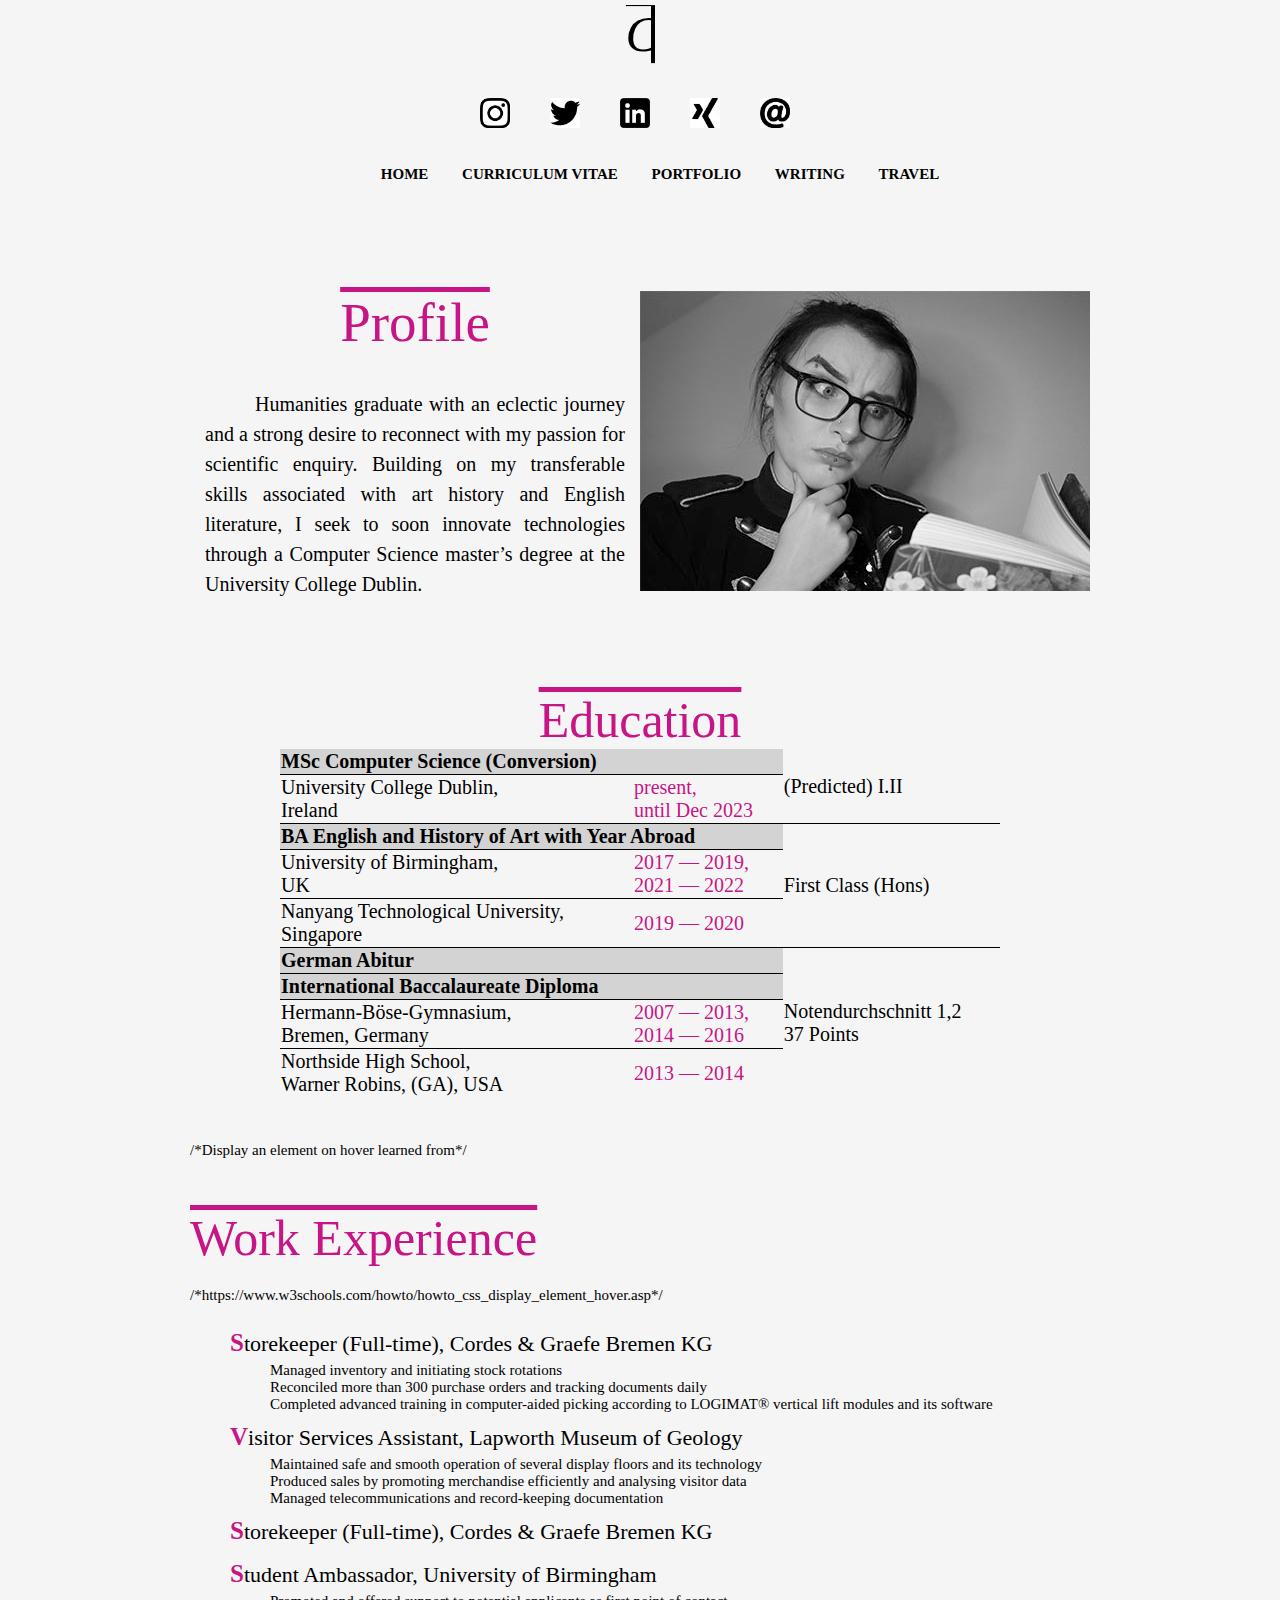
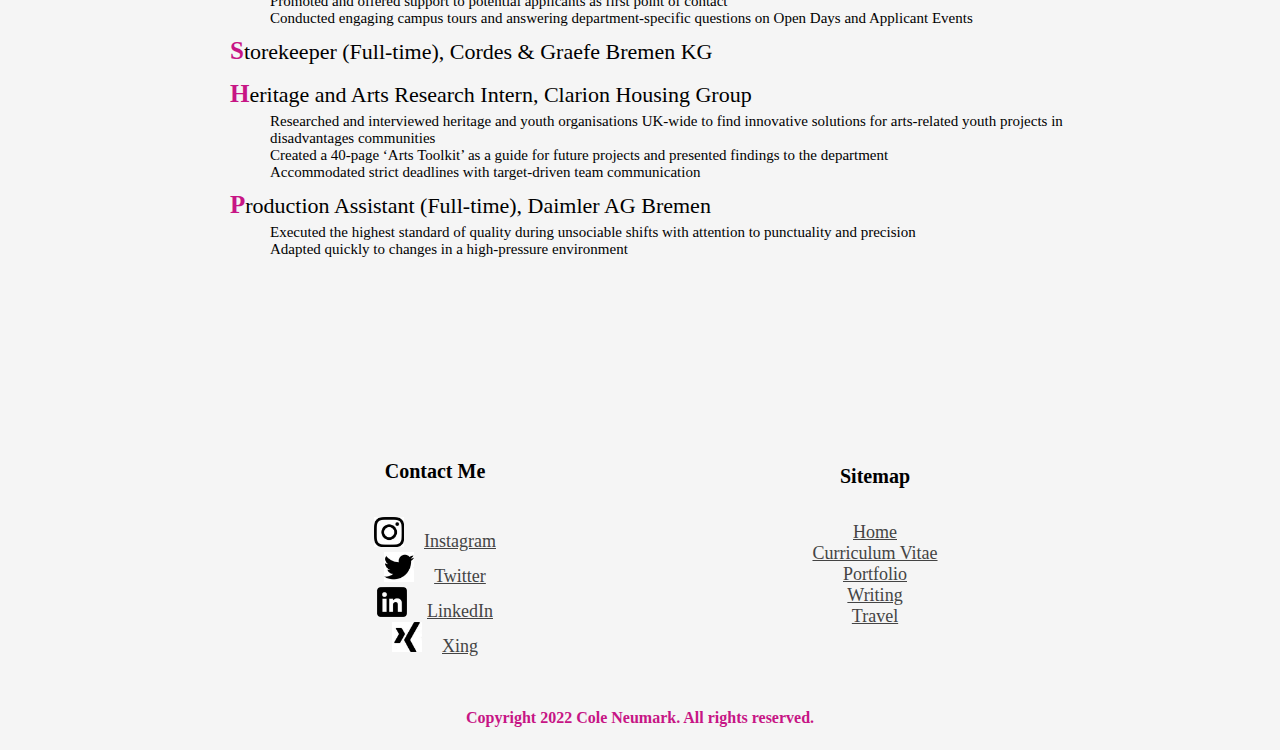
==== p2-cv.html @ f465da4f "upload files" ====
<!doctype html>
<html lang="en">
<head>
    <meta charset="utf-8">
    <title>CV | COLE NEUMARK</title>
    <link rel="stylesheet" type="text/css" href="css/reset.css">
    <link rel = stylesheet type = "text/css" href = "website.css">
</head>

<body>
<header>
   <div id="header-wrap">
        <h1 class="line-1 anim-typewriter">Cole Neumark</h1>
    </div>
    <br>
    <div class="wrap">    
    <div class="socials">
            <ul>
                    <li><a href="https://www.instagram.com/itssocole/"><img src="images/insta-sign.jpg" alt="Instagram"></a></li>
                    <li><a href="https://twitter.com/itssocole"><img src="images/twitter-sign.jpg" alt="Twitter"></a></li>
                    <li><a href="https://uk.linkedin.com/in/cole-neumark-159642174"><img src="images/linkedin-sign.jpg" alt="LinkedIn"></a></li>
                    <li><a href="https://www.xing.com/profile/Cole_Neumark"><img src="images/xing-logo.jpg" alt="Xing"></a></li>
                    <li><a href="p5-travel.html"><img src="images/at-sign.jpg" alt="Travel Image Gallery"></a></li>
            </ul>
            <div class="clear"></div>
        </div> 
    </div>
</header>
    
    
    <div class="wrap">
        <nav>
            <ul>
                <li><a href="p1-home.html">HOME</a></li>
                <li><a href="p2-cv.html">CURRICULUM VITAE</a></li>
                <li><a href="p3-portfolio.html">PORTFOLIO</a></li>
                <li><a href="p4-writing.html">WRITING</a></li>
                <li><a href="p5-travel.html">TRAVEL</a></li>
            </ul>
        </nav>
    </div>

    
<div class="wrap">
    <div id="profile">
        <div id="profile-text">
            <h3>Profile</h3>
            <p>Humanities graduate with an eclectic journey and a strong desire to reconnect with my passion for scientific enquiry. Building on my transferable skills associated with art history and English literature, I seek to soon innovate technologies through a Computer Science master’s degree at the University College Dublin.</p>
        </div>
        <div id="profile-image"></div>
    </div>
    <div class="clear"></div>
</div>

    
 <div class="wrap">
     <div class="education">
        <table> 
            <tr><th colspan="3">Education</th></tr>
            <tr>
                <td colspan="2" class="degree">MSc Computer Science (Conversion)</td>
                <td rowspan="2" class="result">(Predicted) I.II</td>
            </tr>
            <tr>
                <td class="location">University College Dublin,<br> Ireland</td>
                <td class="date">present, <br>until Dec 2023</td>
            </tr>
            <tr>
                <td colspan="2" class="degree">BA English and History of Art with Year Abroad</td>
                <td rowspan="3" class="result">First Class (Hons)</td>
            </tr>
            <tr>
                <td class="location">University of Birmingham,<br> UK</td>
                <td class="date">2017 &#8212; 2019, <br>2021 &#8212; 2022</td>
            </tr>
            <tr>
                <td class="location">Nanyang Technological University,<br> Singapore</td>
                <td class="date">2019 &#8212; 2020</td>
            </tr>
            <tr>
                <td colspan="2" class="degree">German Abitur</td>
                <td rowspan="4" class="result">Notendurchschnitt 1,2 <br> 37 Points</td>
            </tr>
            <tr>
                <td colspan="2" class="degree">International Baccalaureate Diploma</td>
            </tr>
            <tr>
                <td class="location">Hermann-Böse-Gymnasium,<br> Bremen, Germany</td>
                <td class="date">2007 &#8212; 2013, <br>2014 &#8212; 2016</td>
            </tr>
            <tr>
                <td class="location">Northside High School,<br> Warner Robins, (GA), USA</td>
                <td class="date">2013 &#8212; 2014</td>
            </tr>
        </table>  
    </div>
    <div class="clear"></div>
</div>
    
<br>
<br>
<br>
<div class="wrap">
    <div class="work-exp">              /*Display an element on hover learned from*/
        <h3>Work Experience</h3>        /*https://www.w3schools.com/howto/howto_css_display_element_hover.asp*/
        <ul>
            <li class="heading">Storekeeper (Full-time), Cordes &amp; Graefe Bremen KG <span class="hidden">(06/2022 – 08/2022)</span></li>
                <ul>
                    <li class="details">Managed inventory and initiating stock rotations</li>
                    <li class="details">Reconciled more than 300 purchase orders and tracking documents daily</li>
                    <li class="details">Completed advanced training in computer-aided picking according to LOGIMAT® vertical lift modules and its software</li>
                </ul>
            <li class="heading">Visitor Services Assistant, Lapworth Museum of Geology <span class="hidden">(12/2021 – 03/2022)</span></li>
                <ul>
                    <li class="details">Maintained safe and smooth operation of several display floors and its technology</li>
                    <li class="details">Produced sales by promoting merchandise efficiently and analysing visitor data</li>
                    <li class="details">Managed telecommunications and record-keeping documentation</li>
                </ul>
            <li class="heading">Storekeeper (Full-time), Cordes &amp; Graefe Bremen KG <span class="hidden">(06/2020 - 09/2021)</span></li>
            <li class="heading">Student Ambassador, University of Birmingham <span class="hidden">(01/2018 - 09/2021)</span></li>
                <ul>
                    <li class="details">Promoted and offered support to potential applicants as first point of contact</li>
                    <li class="details">Conducted engaging campus tours and answering department-specific questions on Open Days and Applicant Events</li>
                </ul>
            <li class="heading">Storekeeper (Full-time), Cordes &amp; Graefe Bremen KG <span class="hidden">(05/2019 - 08/2019)</span></li>
            <li class="heading">Heritage and Arts Research Intern, Clarion Housing Group <span class="hidden">(01/2018 - 05/2018)</span></li>
                <ul>
                    <li class="details">Researched and interviewed heritage and youth organisations UK-wide to find innovative solutions for arts-related youth projects in disadvantages communities</li>
                    <li class="details">Created a 40-page ‘Arts Toolkit’ as a guide for future projects and presented findings to the department</li>
                    <li class="details">Accommodated strict deadlines with target-driven team communication</li>
                </ul>
            <li class="heading">Production Assistant (Full-time), Daimler AG Bremen <span class="hidden">(07/2016 - 09/2017)</span></li>
                <ul>
                    <li class="details">Executed the highest standard of quality during unsociable shifts with attention to punctuality and precision</li>
                    <li class="details">Adapted quickly to changes in a high-pressure environment</li>
                </ul>
        </ul>
    </div>
    <div class="clear"></div>
</div>


<footer>
    <div class="wrap">
        <div id="footer-links">
            <ul>
                <li><h5>Contact Me</h5></li>
                <li><a href="https://www.instagram.com/itssocole/"><img src="images/insta-sign.jpg" alt="Instagram">Instagram</a></li>
                <li><a href="https://twitter.com/itssocole"><img src="images/twitter-sign.jpg" alt="Twitter">Twitter</a></li>
                <li><a href="https://uk.linkedin.com/in/cole-neumark-159642174"><img src="images/linkedin-sign.jpg" alt="LinkedIn">LinkedIn</a></li>
                <li><a href="https://www.xing.com/profile/Cole_Neumark"><img src="images/xing-logo.jpg" alt="Xing">Xing</a></li>
            </ul>
        </div>
        <div id="sitemap">
            <ul>
                <li><h5>Sitemap</h5></li>
                <li><a href="p1-home.html">Home</a></li>
                <li><a href="p2-cv.html">Curriculum Vitae</a></li>
                <li><a href="p3-portfolio.html">Portfolio</a></li>
                <li><a href="p4-writing.html">Writing</a></li>
                <li><a href="p5-travel.html">Travel</a></li>
            </ul>
        </div>
    <div id="footer-info">
            <p>Copyright 2022 Cole Neumark. All rights reserved.</p>
    </div>
    </div>
</footer>
    
</body>
</html>
---- website.css ----
/*General page styling & sizing*/
body {
    background-color: whitesmoke;
    text-align: center;
    font-weight: normal;
    font-size: 15px;
    font-family: "Cambria", "Cochin", Georgia, Times, 'Times New Roman', serif;
    cursor: default;
}   
p {
    font-family: "Cambria";
    line-height: 20px;
    margin-bottom: 20px;
    font-size: 16px;
}
h1 {
    font-family: "Spectral", "Georgia";
    text-decoration: overline;
    font-style: italic;
    font-weight: normal;
}
.line-1{ 
    position: relative;
    top: 50%;  
    width: 25px;
    border-right: 4px solid black;
    font-size: 50px;
    text-align: center;
    white-space: nowrap;
    overflow: hidden;
    transform: translateY(-5%);    
}
h2 {
    font-family: "Georgia";
    text-decoration: none;
    font-size: 40px;
    font-weight: bold;
}
h3 {
    font-family: "Garamond";
    text-decoration: none;
    font-size: 30px;
    font-weight: normal;
    margin-bottom: 20px;
}
h4 {
    font-family: "Cambria";
    text-decoration: none;
    font-size: 22px;
    font-weight: normal;
    margin-bottom: 20px;
}
h5 {
    font-family: "Georgia";
    text-decoration: none;
    font-size: 15px;
    font-weight: bold;
}
h6 {
    font-family: "Georgia";
    text-decoration: none;
    font-size: 15px;
    font-weight: bold;
}
a {
    color: #444;
    text-decoration: underline;
}
a:hover {
    color: mediumvioletred;
    
}
.clear {
    clear: both;
}
.wrap {
    margin: 0 auto;
    padding: 0 20px;
    width: 900px;
}
#header-wrap {
    margin: 0 auto;
    padding: 0 20px;
    width: 900px;
}
ul {
    list-style-type: none;
}


/*Header*/
header {
    height: 150px;
}
header h1 {
    margin-top: 32px;
}

/* Typewriter Animation */          /*Typewriter animation learned from*/
.anim-typewriter{                   /*https://css-tricks.com/snippets/css/typewriter-effect/*/
    overflow: hidden;
    margin: 0 auto;
  animation: typewriter 4s steps(30, end) 1s 1 normal both,
             blinkTextCursor 500ms steps(20) infinite;
}
@keyframes typewriter{
  from{width: 0;}
  to{width: 37%;}
}
@keyframes blinkTextCursor{
  from{border-right-color: rgba(0,0,0,.75);}
  to{border-right-color: transparent;}
}

/*Social media icons*/
header .socials{
    margin-left: 230px;
}
header .socials li img {
    font-size: 30px;
    width: 30px;
    text-align: center;
    text-decoration: none;
    float: left;
    padding: 0 20px 20px 20px;
}
header .socials li img:hover {
    opacity: 70%;
}


/*Navigation Bar*/
nav { 
    list-style-type: none;
    padding: 0;
}
nav ul {
    margin: auto;
}
nav ul li {
    float: none;
    display: inline-block;
}
nav ul li a {
    color: black;
    font-family: "Merriweather", "Georgia", serif;
    font-weight: bold;
    display: block;
    padding: 8px 15px 8px 15px;
    text-decoration: none;
}
nav a:hover {
    background-color: mediumvioletred;
    color: white;
    transition: 0.2s;
}


/*Home: Hero image and clickable button*/
#hero-image {
    height: 550px;
    margin: auto;
    padding-top: 1px;
    background: #e8eced url("images/hero-image-alt.jpg") no-repeat center;
}
#hero-image a:hover {
    background-color: lightgray;
    color: black;
    opacity: 60%;
    transition: 0.2s;
}
.button-1 {
    display: block;
    text-align: center;
    background: mediumvioletred;
    border-radius: 3px;
    color: #fff;
    width: 200px;
    height: 40px;
    font-size: 20px;
    font-weight: bold;
    font-style: italic;
    line-height: 40px;
    margin: 0 auto;
    opacity: 80%;
    text-decoration: none;
}
.feature-font {
    margin: 420px 0 0 0;
    font-family: "Georgia";
    background: linear-gradient(to right, hsl(256, 100%, 50%), hsl(329, 100%, 50%));
    -webkit-background-clip: text;
    -webkit-text-fill-color: transparent;
    text-align: center;
    -webkit-text-stroke: .5px black;
    font-size: 55px;
    padding-bottom: 5px;
}

/*Home: Introduction paragraph*/
div#introduction {
    padding-top: 60px;
    padding-bottom: 50px;
    text-align: justify;
    text-justify: inter-word;
}
#introduction h3 {
    font-size: 40px;  
}
#extra-1 {
    text-indent: 50px;
    font-size: 20px;
    line-height: 1.5;
}
#extra-2 {
    font-size: 30px;
}
#extra-3 {
    text-indent: 50px;
    font-size: 20px;
    line-height: 1.5;
}

/*CV: Profile and Image*/
div#profile {
    padding-top: 100px;
    position: relative;
    margin: auto;
    width: 900px;
    height: 300px;
}
#profile-text {
    position: absolute;
    width: 450px;
    height: 300px;
    left: 0;
}
#profile-text h3 {
    font-size: 55px;
    text-decoration: overline;
    padding: 0;
    margin: 0;
    color: mediumvioletred;
}
#profile-text p{
    font-size: 20px;
    line-height: 1.5;
    text-align: justify;
    text-indent: 50px;
    text-justify: inter-word;
    padding: 15px;
}
#profile-image {
    position: absolute;
    width: 450px;
    height: 300px;
    left: 450px;
    background: #e8eced url("images/profile-image.jpg") no-repeat center;
}


/*PORTFOLIO: Video*/
div.video-intro {
    padding-top: 100px;
    position: relative;
    margin: auto;
    width: 900px;
    height: 550px;
}
.video-intro video {
    filter: grayscale(1);
}


/*PORTFOLIO: Software Skills*/
div#software-skills {
    padding-top: 100px;
    position: relative;
    margin: auto;
    width: 900px;
    height: 350px;
}
#software-text {
    position: absolute;
    width: 450px;
    height: 300px;
    left: 450px;
}
#software-text #extra-1 {
    font-size: 30px;
    text-decoration: overline;
    padding: 0;
    text-align: left;
    margin: 0;
    color: mediumvioletred;
}
#software-text li{
    font-size: 17px;
    list-style-type: square;
    line-height: 1.5;
    padding-bottom: 2px;
    text-align: justify;
    text-justify: inter-word;
    padding-right: 15px;
}
#software-text .lang {
    font-weight: bold;
}
#software-image {
    position: absolute;
    width: 450px;
    height: 300px;
    left: 0;
    background: #e8eced url("images/tech-skills.jpg") no-repeat center;
}

/*WRITING: Abstract and Collage Image*/
div#abstract {
    padding-top: 100px;
    position: relative;
    margin: auto;
    width: 900px;
    height: 600px;
}
#abstract-text {
    position: absolute;
    width: 450px;
    height: 300px;
    left: 450px;
}
#abstract-text #extra-1 {
    font-size: 55px;
    text-decoration: overline;
    padding: 0;
    text-align: left;
    margin: 0;
    color: gold;
    text-shadow: 2px 1px black;
    font-weight: bold;
}
#abstract-text p{
    font-size: 16px;
    line-height: 1.5;
    padding-bottom: 2px;
    text-align: justify;
    text-justify: inter-word;
    padding-right: 15px;
    padding-left: 25px;
}
#abstract-text .emp {
    font-weight: bold;
}
#abstract-text #golden {
    font-weight: bold;
    color: goldenrod;
    font-style: italic;
    font-size: 19px;
}
#collage-image {
    position: absolute;
    width: 450px;
    height: 450px;
    left: 0;
    background: #e8eced url("images/collage.jpg") no-repeat center;
    filter: grayscale(1);
}
#collage-image:hover {              /*Black/White to Color Image on Hover learned from*/
    filter: none;                   /*https://thebrandsmen.com/css-image-hover-effects/*/
    transition: 0.2s;
}

/*TRAVEL: Achievements and Image Gallery*/
div#achieve {
    padding-top: 70px;
    position: relative;
    margin: auto;
    width: 900px;
    height: 350px;
} 
#achieve li {
    font-size: 22px;
    list-style-type: square;
    float: left;
    text-align: justify;
    line-height: 1.8;
    text-justify: inter-word;
    list-style-type: none;
}
#achieve li .bold {
    font-style: italic;
    font-weight: bold;
    color: mediumvioletred;
}
#achieve li#special {
    font-size: 20px;
    font-family: "Georgia";
    font-weight: bold;
    color: mediumvioletred;
    line-height: 1;
    padding-top: 30px;
}
div#gallery {
    padding-top: 70px;
    position: relative;
    margin: auto;
    width: 75%;
}
div#gallery-images {
    padding-top: 20px;
    position: relative;
    width: 100%;
    display: flex;
    flex-direction: row;
    flex-wrap: wrap;
}
#achieve h3, #gallery h3 {
    font-size: 45px;
    text-decoration: overline;
    padding-top: 20px;
    margin: 0; 
    color: mediumvioletred;   
}
#gallery figure {
    padding: 50px;
    margin: auto;
    filter: grayscale(1);
    width: 300px;
}
#gallery figure:hover {
    filter: none;
    transition: 0.4s;
    transform: scale(1.5);
}
#gallery figcaption {
    color: black;
    font-style: italic;
    text-align: center;
    align-self: flex-start;
    width: 300px;
}


/*WRITING: Scroll Box*/             /*Scroll Box learned from*/
#scroll-box p {                     /*https://www.quackit.com/html/codes/html_scroll_box.cfm*/
    text-align: left;
    text-align: justify;
    text-justify: inter-word;
    text-indent: 50px;
    padding-left: 50px;
    padding-right: 50px;
}
#scroll-box h2{
    font-size: 50px;
    text-decoration: overline;
    color: gold;
    text-shadow: 2px 1px black;
    font-weight: bold;
}
#scroll-box h4 {
    text-decoration: overline;
    color: gold;
    text-shadow: 2px 1px black;
    font-size: 30px;
    font-weight: bold;
}
#scroll-box #special-char::first-letter {
    font-size: 39px;
    font-family: "Baskerville";
    color: gold;
    text-shadow: 2px 1px black;
    padding-right: 3px;
}

/*PORTFOLIO: Features*/
div.features-portfolio {
    position: relative;
    margin: auto;
    width: 900px;
    height: 600px;
}
.button-2 {
    display: block;
    text-align: center;
    background: mediumvioletred;
    border-radius: 3px;
    color: #fff;
    width: 200px;
    height: 40px;
    font-size: 20px;
    font-weight: bold;
    font-style: italic;
    line-height: 40px;
    opacity: 80%;
    margin: auto;
    text-decoration: none;
}
.button-2:hover {
    background-color: lightgray;
    color: black;
    opacity: 60%;
    transition: 0.2s;
}


/*CV: Hover Table for Education*/
div.education {
    padding-top: 100px;
    position: relative;
    margin: auto;
    width: 900px;
    height: 400px;
}
.education table {
    border-collapse: collapse;
    margin: auto;
    width: 80%;
}
.education table th {
    font-size: 50px;
    padding: 0;
     font-family: "Garamond";
    color: mediumvioletred;
    text-decoration: overline;
    font-weight: normal;
}
.education table td {
    border-bottom: 1px solid black;
    font-size: 20px;
    text-align: left;
}
.education table tr:last-child td:first-child, tr:last-child td:last-child, tr:nth-child(7) td.result:last-child {
    border-bottom: 1px solid whitesmoke;
}
table tr .location {
    font-weight: normal;
}
table tr .degree {
    font-weight: bold;
    background-color: lightgrey;
}
table tr .date {
    color: mediumvioletred;
}
table tr .result {
    font-weight: normal;
}
table .location:hover {
    background-color: #e868b1;
    color: white;
    font-style: italic;
}
table .degree:hover {
    background-color: mediumvioletred;
    font-weight: bold;
}
table .date:hover {
    background-color: #e89ec8;
    color: white;
}
table .result:hover {
    background-color: #e3bfd3;
    color: white;
}


 /*CV: Work Experience List*/
div.work-exp {
    position: relative;
    margin: auto;
    text-align: left;
    width: 900px;
    height: 700px;
}
.work-exp h3 {
    font-size: 50px;
    color: mediumvioletred;
    text-decoration: overline;
}
.work-exp .heading {
    font-size: 22px;
    padding-bottom: 5px;
    padding-top: 10px
}
.work-exp .heading::first-letter {
    font-size: 25px;
    color: mediumvioletred;
    font-family: "Times New Roman";
    font-weight: bold;
}
.details li {
    font-size: 18px;
    text-align: justify;
    text-justify: inter-word;
}
.hidden {
    display: none;
}
.work-exp:hover .hidden {
    display: inline;
    color: mediumvioletred;
}

/*Home: Features as vertical blocks*/
div.features {
    position: relative;
    margin: auto;
    width: 900px;
    height: 300px;
}
li.feature-1 {
    position: absolute;
    top: 0;
    left: 0;
    width: 275px;
    height: 300px;
    text-align: justify;
    text-justify: inter-word;
}
li.feature-2 {
    position: absolute;
    top: 0;
    left: 300px;
    width: 275px;
    height: 300px;
    text-align: justify;
    text-justify: inter-word;
}
li.feature-3 {
    position: absolute;
    top: 0;
    left: 600px;
    width: 275px;
    height: 300px;
    text-align: justify;
    text-justify: inter-word;
}
li.feature-1 h4, li.feature-2 h4, li.feature-3 h4 {
    text-align: center;
    font-size: 25px;
    font-weight: bold;
    color: mediumvioletred;
    font-style: italic;
}
li.feature-1 p, li.feature-2 p, li.feature-3 p {
    text-indent: 50px;
}


/*Home: Features-images */
div.features-images {
    position: relative;
    margin: auto;
    width: 900px;
    height: 300px;
}
li#feature-1-img {
    position: absolute;
    top: 0;
    left: 0;
    width: 275px;
    height: 300px;
}
li#feature-2-img {
    position: absolute;
    top: 0;
    left: 300px;
    width: 275px;
    height: 300px;
}
li#feature-3-img {
    position: absolute;
    top: 0;
    left: 600px;
    width: 275px;
    height: 300px;
}
div.features-images a:hover {
    opacity: 70%;
    transition: 0.2s;
}

/*Footer with social media buttons and sitemap*/
footer {
    padding-top: 200px;
    position: relative;
    margin: auto;
    width: 900px;
    height: 300px;
}
footer #footer-links {
    position: absolute;
    top: 150px;
    left: 0;
    width: 450px;
    height: 300px;
}
footer #sitemap {
    position: absolute;
    top: 150px;
    left: 450px;
    width: 450px;
    height: 300px;
}
footer #footer-info {
    position: absolute;
    top: 450px;
    left: 0;
    width: 900px;
    height: 50px;
}
#footer-links img {
    width: 30px;
    padding: 0 20px 0 0;
}
#footer-links a {
    font-size: 18px;
    text-align: left;
}
#footer-links h5 {  
    font-size: 20px;
    text-align: center;
    padding-top: 35px;
    padding-bottom: 0;
}
#sitemap li h5 {
    font-size: 20px;
    text-align: center;
    padding-top: 40px;
    padding-right: 20px;
}
#sitemap li a {
    font-size: 15px;
    text-align: center;
    font-size: 18px;
    padding-right: 20px;
}
#footer-info p {
    color: mediumvioletred;
    font-weight: bold;
}
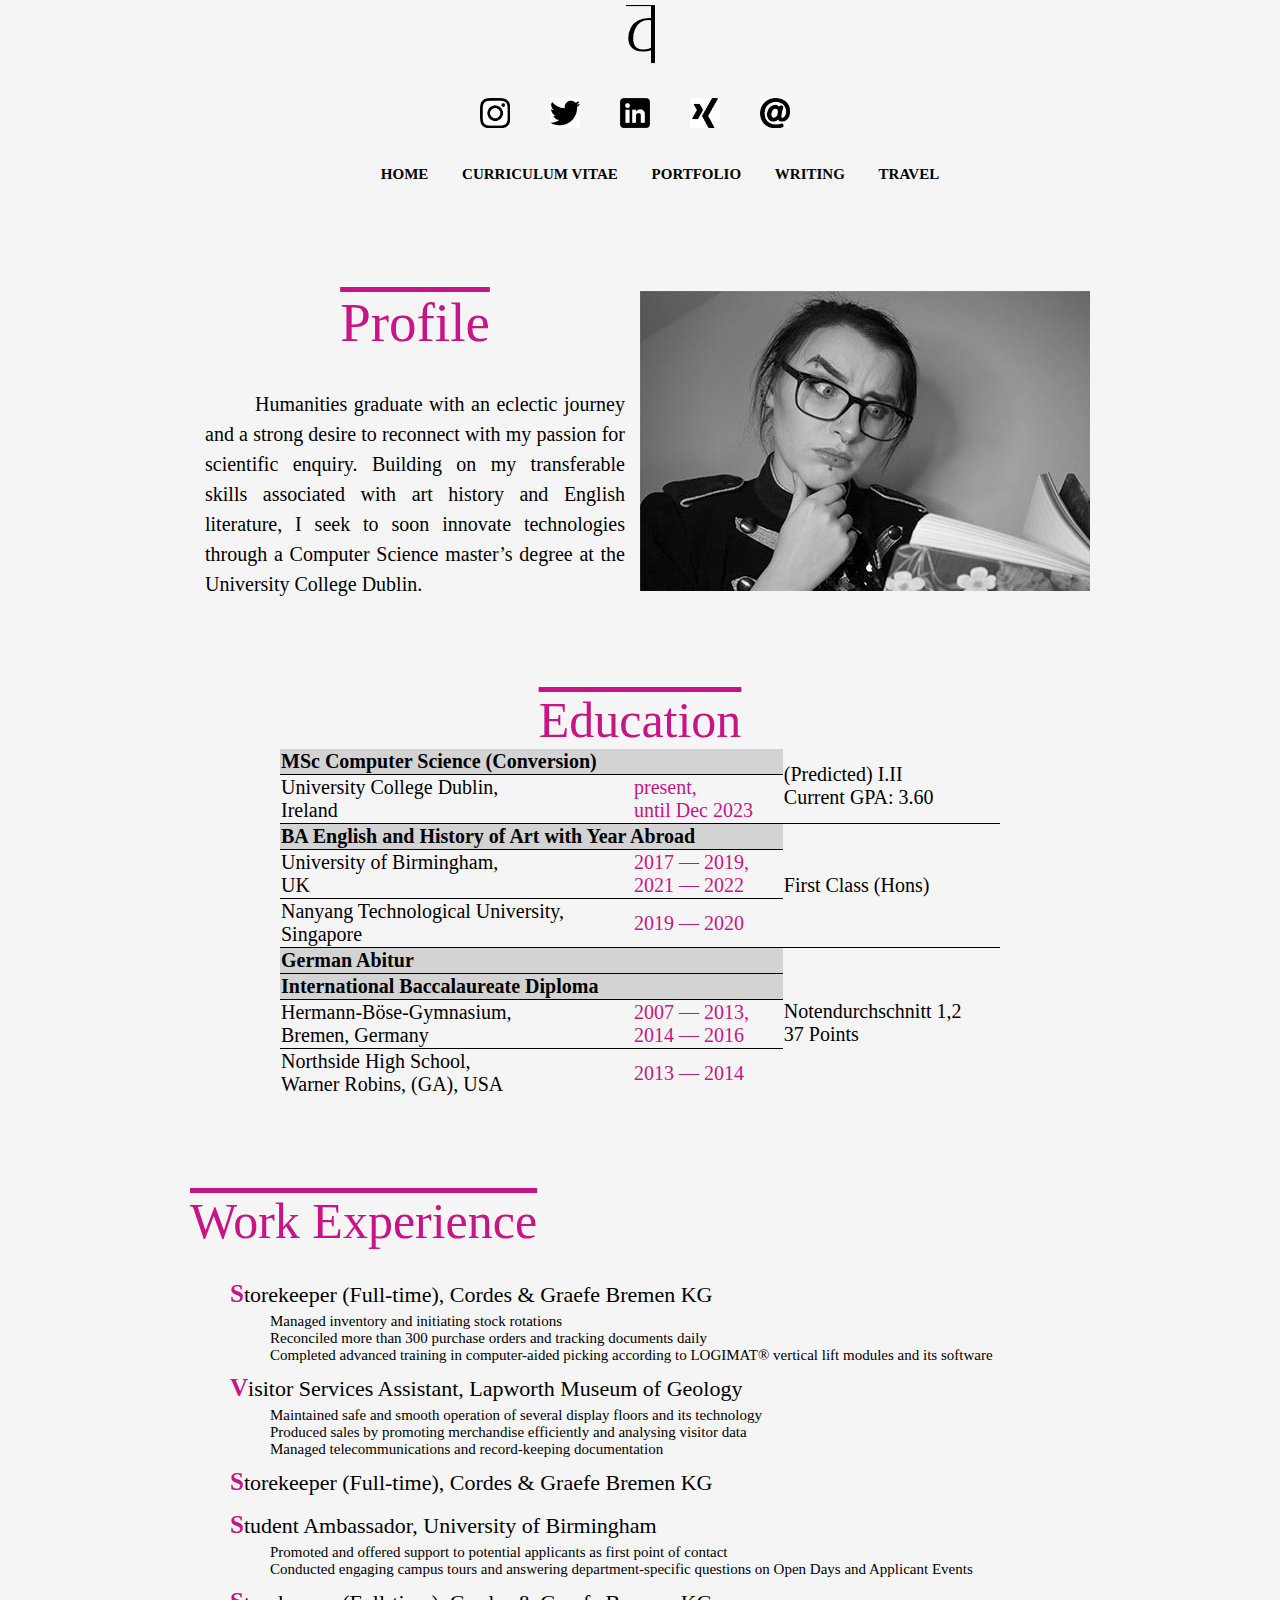
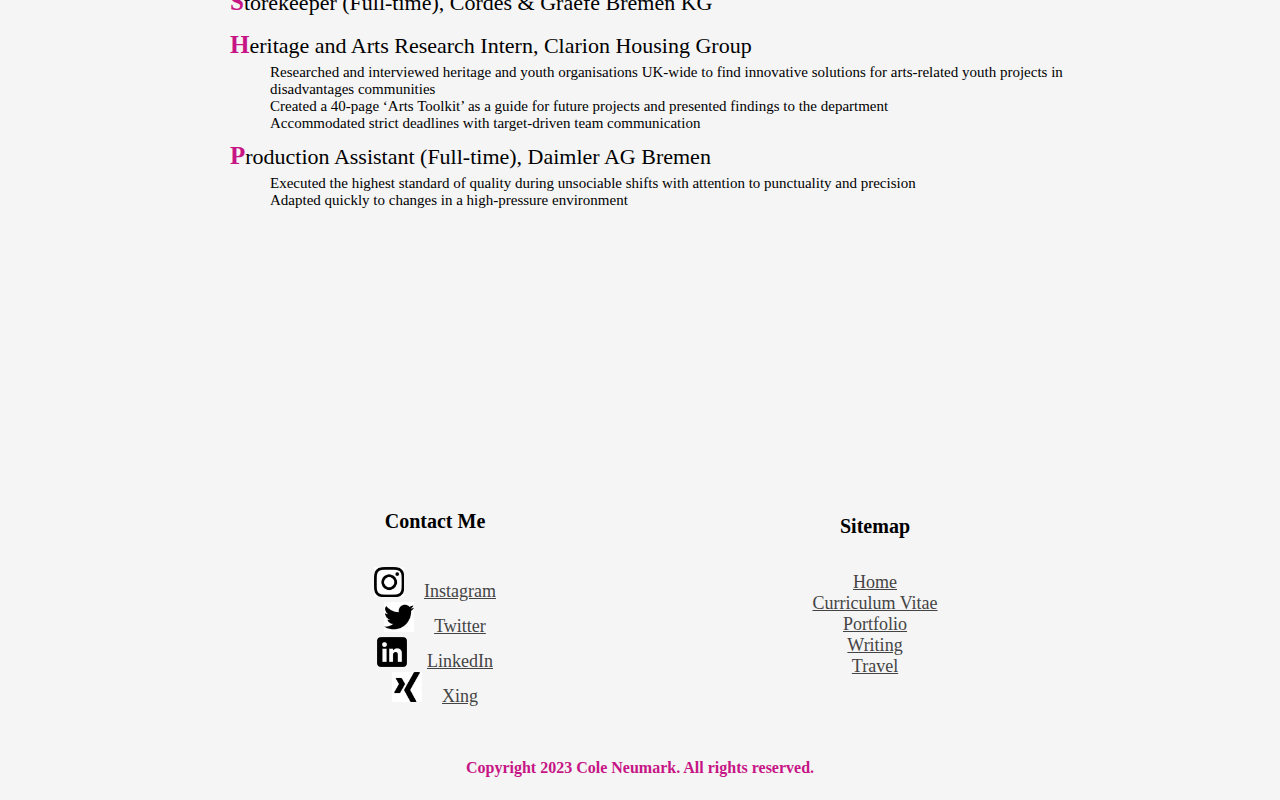
==== commit d754217d: "updates" ====
--- a/p2-cv.html
+++ b/p2-cv.html
@@ -59,7 +59,7 @@
             <tr><th colspan="3">Education</th></tr>
             <tr>
                 <td colspan="2" class="degree">MSc Computer Science (Conversion)</td>
-                <td rowspan="2" class="result">(Predicted) I.II</td>
+                <td rowspan="2" class="result">(Predicted) I.II <br> Current GPA: 3.60 </td>
             </tr>
             <tr>
                 <td class="location">University College Dublin,<br> Ireland</td>
@@ -101,8 +101,8 @@
 <br>
 <br>
 <div class="wrap">
-    <div class="work-exp">              /*Display an element on hover learned from*/
-        <h3>Work Experience</h3>        /*https://www.w3schools.com/howto/howto_css_display_element_hover.asp*/
+    <div class="work-exp">              
+        <h3>Work Experience</h3>        
         <ul>
             <li class="heading">Storekeeper (Full-time), Cordes &amp; Graefe Bremen KG <span class="hidden">(06/2022 – 08/2022)</span></li>
                 <ul>
@@ -162,7 +162,7 @@
             </ul>
         </div>
     <div id="footer-info">
-            <p>Copyright 2022 Cole Neumark. All rights reserved.</p>
+            <p>Copyright 2023 Cole Neumark. All rights reserved.</p>
     </div>
     </div>
 </footer>
